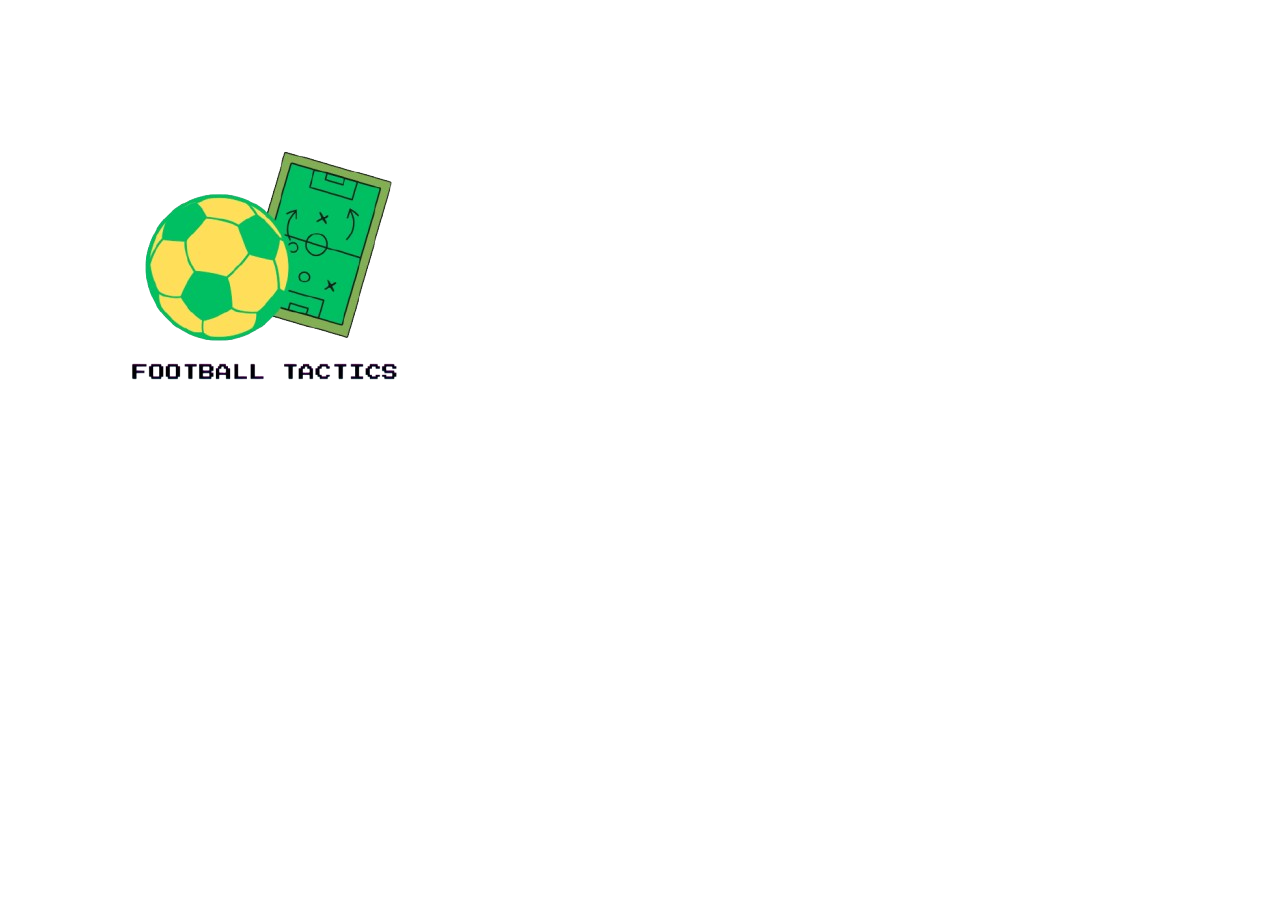
==== public/cadastro.html @ 43afdfd3 "feat: adicionando a página de  login e cadastro e ajustando o botão das outras paginas" ====
<!DOCTYPE html>
<html lang="en">
<head>
    <meta charset="UTF-8">
    <meta name="viewport" content="width=device-width, initial-scale=1.0">
    <title>Football Tactics - Cadastro</title>
</head>
<body>
        <div><img src="./assets/img/football_tactics_remove.png" alt=""></div>
        <div>
            <div></div>
            <div></div>
        </div>
</body>
</html>
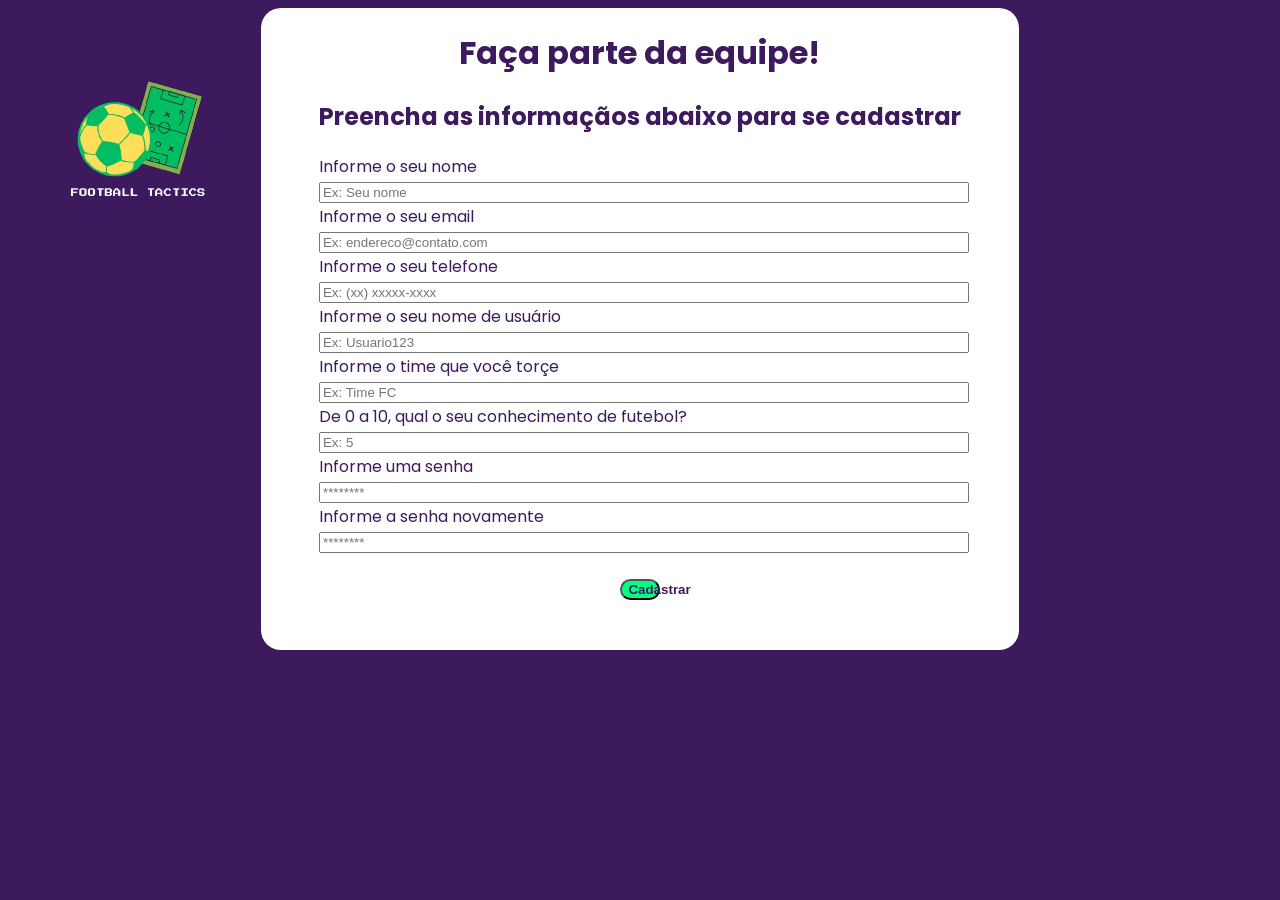
==== commit 0864581b: "feat: Adicionando novas funcionalidades e estilizando a tela de login e cadastro" ====
--- a/public/cadastro.html
+++ b/public/cadastro.html
@@ -1,15 +1,55 @@
 <!DOCTYPE html>
 <html lang="en">
+
 <head>
     <meta charset="UTF-8">
     <meta name="viewport" content="width=device-width, initial-scale=1.0">
     <title>Football Tactics - Cadastro</title>
+    <link rel="stylesheet" href="./css/style-cadastro.css">
 </head>
+
 <body>
-        <div><img src="./assets/img/football_tactics_remove.png" alt=""></div>
-        <div>
-            <div></div>
-            <div></div>
+
+    <div class="card-pai">
+        <div class="card-img">
+            <div class="row"><img src="./assets/img/DATA_FOOTBALL_branco-removebg-preview.png" alt=""></div>
         </div>
+        <div class="card-principal">
+            <div class="card-form">
+                <form id="form_cadastro">
+                <h1>Faça parte da equipe!</h1>
+                <h2>Preencha as informaçãos abaixo para se cadastrar</h2>
+                <label>Informe o seu nome</label><br>
+                <input type="text" id="nome" placeholder="Ex: Seu nome"><br>
+                <label>Informe o seu email</label><br>
+                <input type="text" id="email" placeholder="Ex: endereco@contato.com"><br>
+                <label>Informe o seu telefone</label><br>
+                <input type="text" id="telefone" placeholder="Ex: (xx) xxxxx-xxxx"><br>
+                <label>Informe o seu nome de usuário</label><br>
+                <input type="text" id="user_name" placeholder="Ex: Usuario123"><br>
+                <label>Informe o time que você torçe</label><br>
+                <input type="text" id="time" placeholder="Ex: Time FC"><br>
+                <label>De 0 a 10, qual o seu conhecimento de futebol?</label><br>
+                <input type="text" id="conhecimento_futebol" placeholder="Ex: 5"><br>
+                <label>Informe uma senha</label><br>
+                <input type="password" id="senha" placeholder="********"><br>
+                <label>Informe a senha novamente</label><br>
+                <input type="password" id="conf_senha" placeholder="********"><br><br>
+                
+            </form>
+            <div class="card-botoes">
+                    <button onclick="cadastrar()" id="cadastrar" class="botao-form">Cadastrar</button><br>
+            </div><br>
+            </div>
+        </div>
+            <div class="teste"></div>
+        </div>
+    </div>
 </body>
+<script>
+    function cadastrar() {
+        window.location.href = './login.html'
+    }
+</script>
+
 </html>
--- a/public/css/style-cadastro.css
+++ b/public/css/style-cadastro.css
@@ -0,0 +1,59 @@
+@import url('https://fonts.googleapis.com/css2?family=Poppins:ital,wght@0,100;0,200;0,300;0,400;0,500;0,600;0,700;0,800;0,900;1,100;1,200;1,300;1,400;1,500;1,600;1,700;1,800;1,900&display=swap');
+body{
+    font-family: "Poppins", sans-serif;
+    background-color: #3d195d;
+}
+.card-pai{
+    display: flex;
+    flex-direction: row;
+}
+.card-img{
+    display: flex;
+    flex-direction: column;
+    text-align: center;
+    justify-content: flex-start;
+    width: 20%;
+    order: 1;
+}
+.card-img img{
+    width: 100%;
+}
+.card-principal{
+    background-color: white;
+    border-radius: 20px;
+    width: 60%;
+    justify-content: center;
+    color: #3d195d;
+    order: 2;
+}
+.card-principal h1, h2{
+    text-align: center;
+}
+.card-principal input, label{
+    align-items: center;
+    width: 100%;
+}
+.card-form{
+    display: flex;
+    flex-direction: column;
+    align-items: center;
+}
+.card-botoes{
+    display: flex;
+    flex-direction: column;
+    align-items: center;
+}
+.card-botoes label{
+    text-align: center;
+}
+.botao-form{
+    width: 50%;
+    background-color: #00ff85;
+    color: #3d195d;
+    font-weight: 600;
+    border-radius: 20px;
+}
+.teste{
+    order: 3;
+    width: 20%;
+}
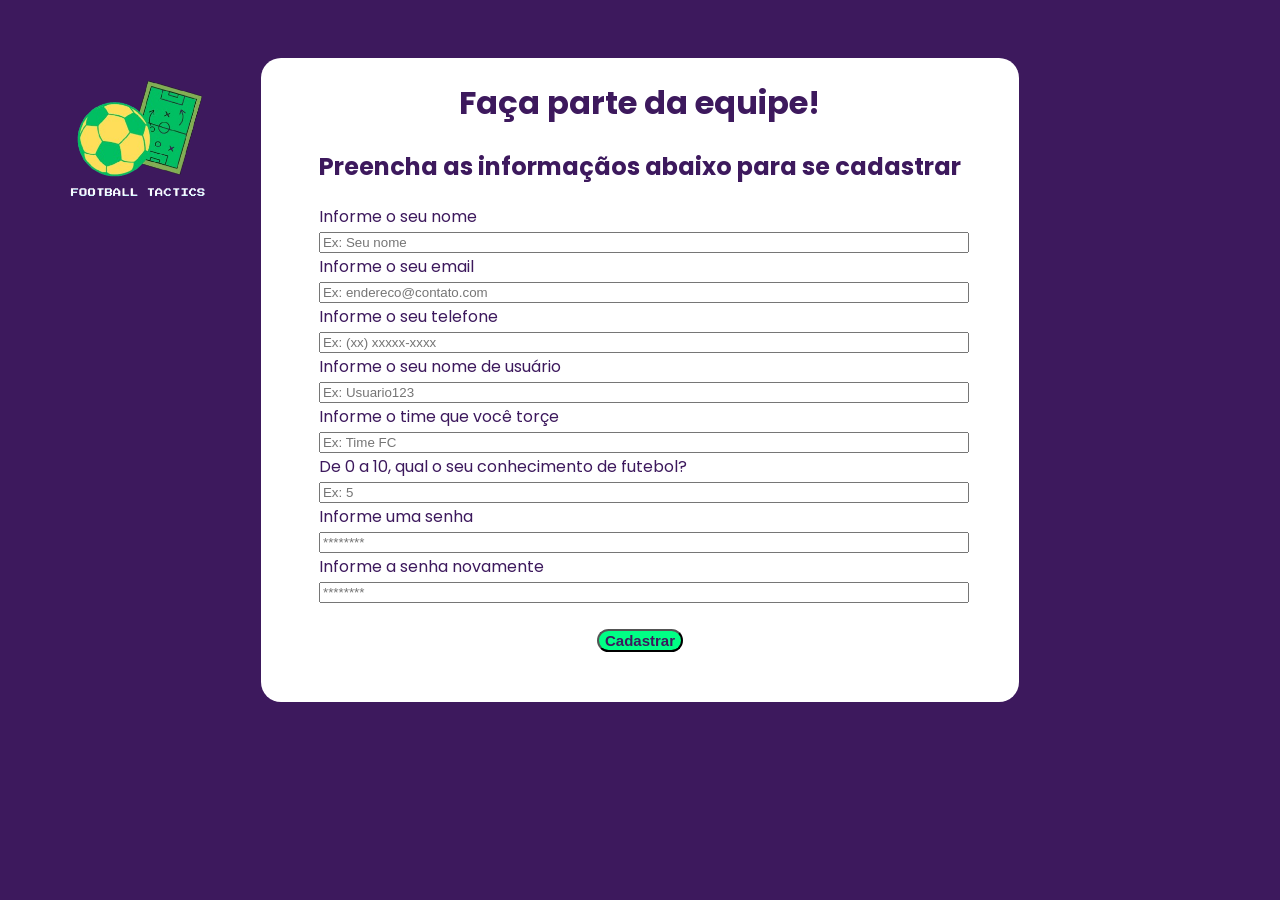
==== commit 878b693d: "feat: Adicionando for e vetor na tela de login e cadastro" ====
--- a/public/cadastro.html
+++ b/public/cadastro.html
@@ -20,21 +20,21 @@
                 <h1>Faça parte da equipe!</h1>
                 <h2>Preencha as informaçãos abaixo para se cadastrar</h2>
                 <label>Informe o seu nome</label><br>
-                <input type="text" id="nome" placeholder="Ex: Seu nome"><br>
+                <input type="text" id="ipt_nome" placeholder="Ex: Seu nome"><br>
                 <label>Informe o seu email</label><br>
-                <input type="text" id="email" placeholder="Ex: endereco@contato.com"><br>
+                <input type="text" id="ipt_email" placeholder="Ex: endereco@contato.com"><br>
                 <label>Informe o seu telefone</label><br>
-                <input type="text" id="telefone" placeholder="Ex: (xx) xxxxx-xxxx"><br>
+                <input type="text" id="ipt_telefone" placeholder="Ex: (xx) xxxxx-xxxx"><br>
                 <label>Informe o seu nome de usuário</label><br>
-                <input type="text" id="user_name" placeholder="Ex: Usuario123"><br>
+                <input type="text" id="ipt_user" placeholder="Ex: Usuario123"><br>
                 <label>Informe o time que você torçe</label><br>
-                <input type="text" id="time" placeholder="Ex: Time FC"><br>
+                <input type="text" id="ipt_time" placeholder="Ex: Time FC"><br>
                 <label>De 0 a 10, qual o seu conhecimento de futebol?</label><br>
-                <input type="text" id="conhecimento_futebol" placeholder="Ex: 5"><br>
+                <input type="text" id="ipt_conhecimento" placeholder="Ex: 5"><br>
                 <label>Informe uma senha</label><br>
-                <input type="password" id="senha" placeholder="********"><br>
+                <input type="password" id="ipt_senha" placeholder="********"><br>
                 <label>Informe a senha novamente</label><br>
-                <input type="password" id="conf_senha" placeholder="********"><br><br>
+                <input type="password" id="ipt_conf_senha" placeholder="********"><br><br>
                 
             </form>
             <div class="card-botoes">
@@ -47,9 +47,69 @@
     </div>
 </body>
 <script>
+    let Cadastro = JSON.parse(localStorage.getItem('DadosCadastrados')) || []
     function cadastrar() {
-        window.location.href = './login.html'
+        let nome = ipt_nome.value
+        let email = ipt_email.value
+        let telefone = ipt_telefone.value
+        let user_name = ipt_user.value
+        let conhecimento = ipt_conhecimento.value
+        let time = ipt_time.value
+        let senha = ipt_senha.value
+        let conf_senha = ipt_conf_senha.value
+        let com = email.indexOf('.com');
+        let arroba = email.indexOf('@');
+        let arroba_antes_com = arroba < com;
+        let validacao_user = 0
+        if (nome.length <= 0 || email.length <= 0 || telefone.length <= 0 || user_name.length <= 0 || conhecimento.length <= 0 || time.length <= 0 || senha.length <= 0 || conf_senha.length <= 0) {
+            alert("Insira todas as informações para concluir o cadastro")
+        } else {
+            for (let i = 0; i < Cadastro.length; i++) {
+                    if (Cadastro[i].User == user_name) {
+                        validacao_user = 1
+                        break
+                    }
+            }
+            if (arroba == -1) {
+                alert('O email precisa ter @')
+            } else if (arroba == 0) {
+                alert('Insira caracteres antes do @')
+            } else if (arroba_antes_com == false) {
+                alert('Formato de e-mail inválido. O "@" deve vir antes do ".com"')
+            } else if (validacao_user == 1) {
+               alert('Este usuário já existe')
+            } else if (conhecimento < 0 || conhecimento > 10) {
+                alert('Insira um valor de 0 a 10')
+            } else if (senha.length < 8) {
+                alert('A senha precisa ter 8 ou mais caracteres')
+            } else if (senha != conf_senha) {
+                alert('As senhas não coincidem!')
+            } else{
+                Cadastro.push({
+                    Nome: nome,
+                    Email: email,
+                    Telefone: telefone,
+                    User: user_name,
+                    Conhecimento: conhecimento,
+                    Time: time,
+                    Senha: senha
+                })
+                localStorage.setItem ('DadosCadastrados', JSON.stringify(Cadastro))
+                alert('Cadastro concluído! Aguarde o redirecionamento')
+                ipt_nome.value = '';
+                ipt_email.value = '';
+                ipt_telefone.value = '';
+                ipt_user.value = '';
+                ipt_conhecimento.value = '';
+                ipt_conf_senha.value = '';
+                ipt_senha.value = '';
+                ipt_time.value = '';
+                setTimeout(() => {
+                    window.location.href = 'login.html'
+                }, 3000)
+            }
+            
+        }
     }
 </script>
-
 </html>
--- a/public/css/style-cadastro.css
+++ b/public/css/style-cadastro.css
@@ -11,7 +11,6 @@
     display: flex;
     flex-direction: column;
     text-align: center;
-    justify-content: flex-start;
     width: 20%;
     order: 1;
 }
@@ -19,10 +18,11 @@
     width: 100%;
 }
 .card-principal{
+    margin-top: 50px;
     background-color: white;
     border-radius: 20px;
     width: 60%;
-    justify-content: center;
+    justify-content: center;    
     color: #3d195d;
     order: 2;
 }
@@ -47,10 +47,11 @@
     text-align: center;
 }
 .botao-form{
-    width: 50%;
+    width: 100%;
     background-color: #00ff85;
     color: #3d195d;
     font-weight: 600;
+    font-size: 15px;
     border-radius: 20px;
 }
 .teste{
